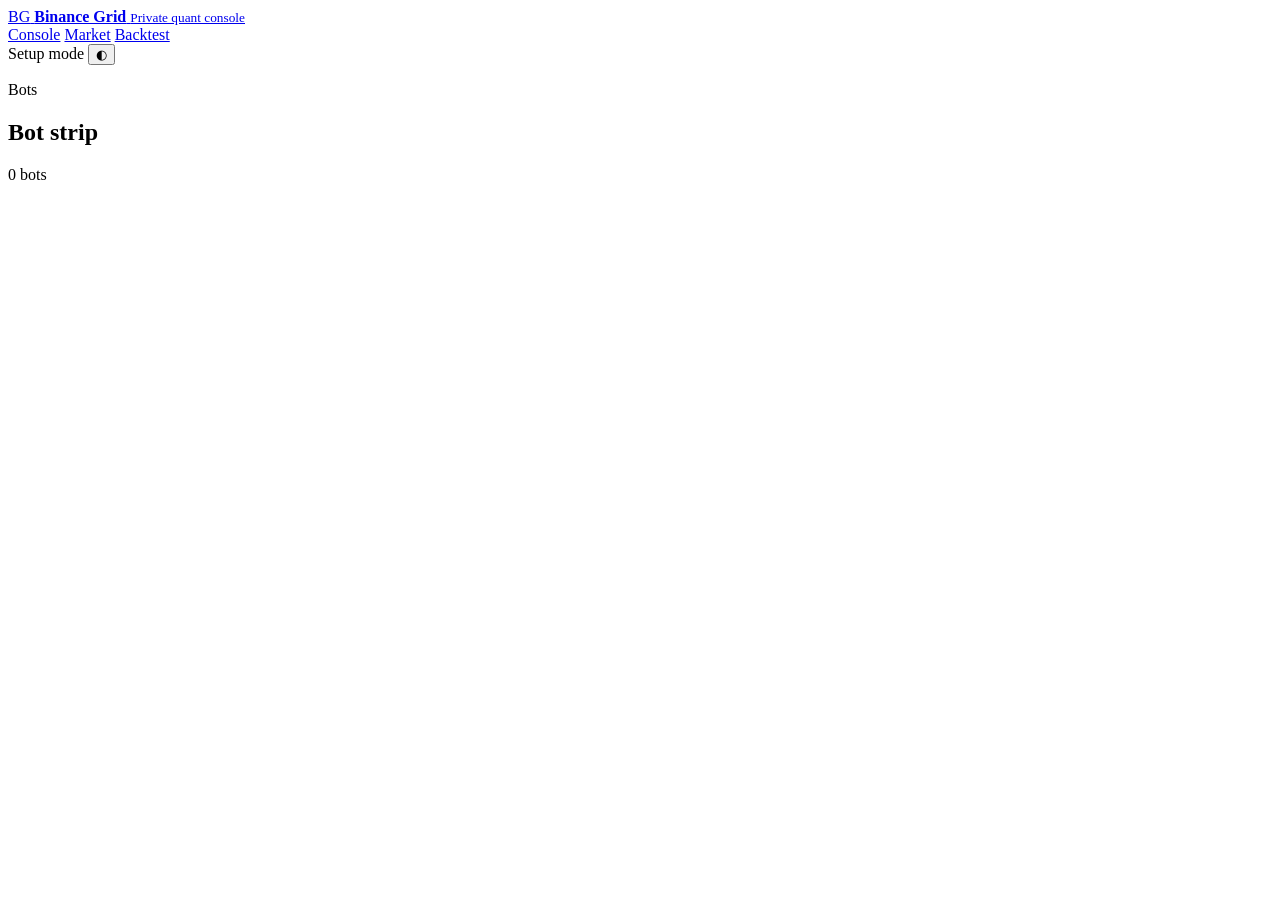
==== web/index.html @ d854d6f2 "added reusable UTC weekend chart shading" ====
<!doctype html>
<html lang="en">
  <head>
    <meta charset="utf-8" />
    <meta name="viewport" content="width=device-width, initial-scale=1" />
    <meta name="color-scheme" content="dark light" />
    <title>Binance Grid</title>
    <link rel="stylesheet" href="/styles.css" />
  </head>
  <body>
    <div class="app-shell">
      <header class="topbar">
        <a class="brand" href="/" aria-label="Binance Grid home">
          <span class="brand-mark">BG</span>
          <span>
            <strong>Binance Grid</strong>
            <small>Private quant console</small>
          </span>
        </a>

        <nav class="primary-nav" aria-label="Main navigation">
          <a class="active" href="/" aria-current="page">Console</a>
          <a href="/market.html">Market</a>
          <a href="/backtests.html">Backtest</a>
        </nav>

        <div class="topbar-actions">
          <span class="environment-pill"><span class="status-dot pending"></span> Setup mode</span>
          <button id="theme-toggle" class="icon-button" type="button" aria-label="Toggle color theme">
            <span aria-hidden="true">◐</span>
          </button>
        </div>
      </header>

      <main>
        <section class="bot-selector" aria-label="Bots">
          <div class="panel-heading">
            <div>
              <p class="eyebrow">Bots</p>
              <h2>Bot strip</h2>
            </div>
            <span id="bot-count" class="badge badge--muted">0 bots</span>
          </div>
          <div id="bot-strip" class="bot-strip"></div>
        </section>

        <section id="console-detail" class="console-detail" aria-live="polite"></section>
      </main>
    </div>

    <script src="/app.js"></script>
  </body>
</html>
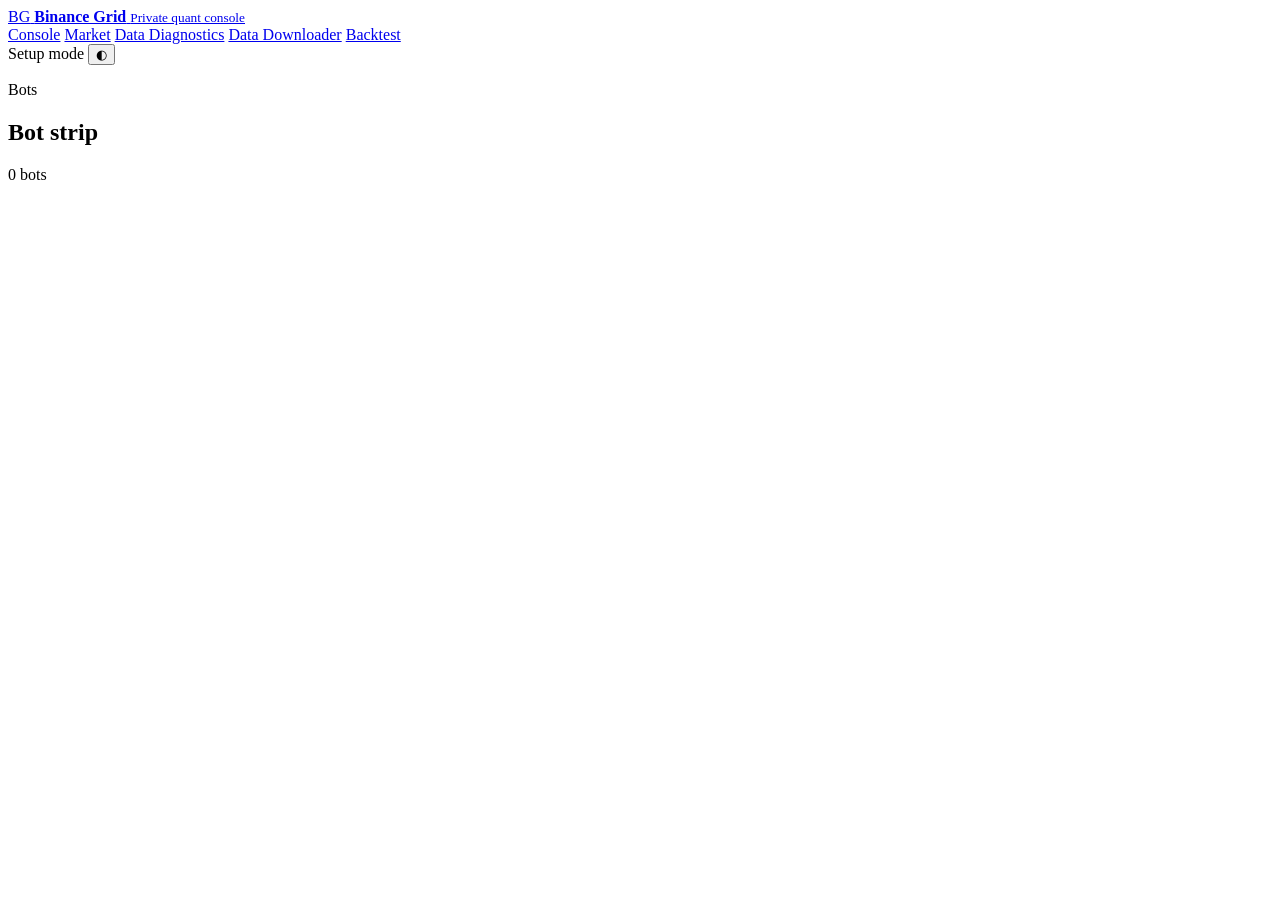
==== commit f1efcd57: "Simplify Data Downloader desktop layout" ====
--- a/web/index.html
+++ b/web/index.html
@@ -21,6 +21,8 @@
         <nav class="primary-nav" aria-label="Main navigation">
           <a class="active" href="/" aria-current="page">Console</a>
           <a href="/market.html">Market</a>
+          <a href="/data.html">Data Diagnostics</a>
+          <a href="/data-downloader.html">Data Downloader</a>
           <a href="/backtests.html">Backtest</a>
         </nav>
 
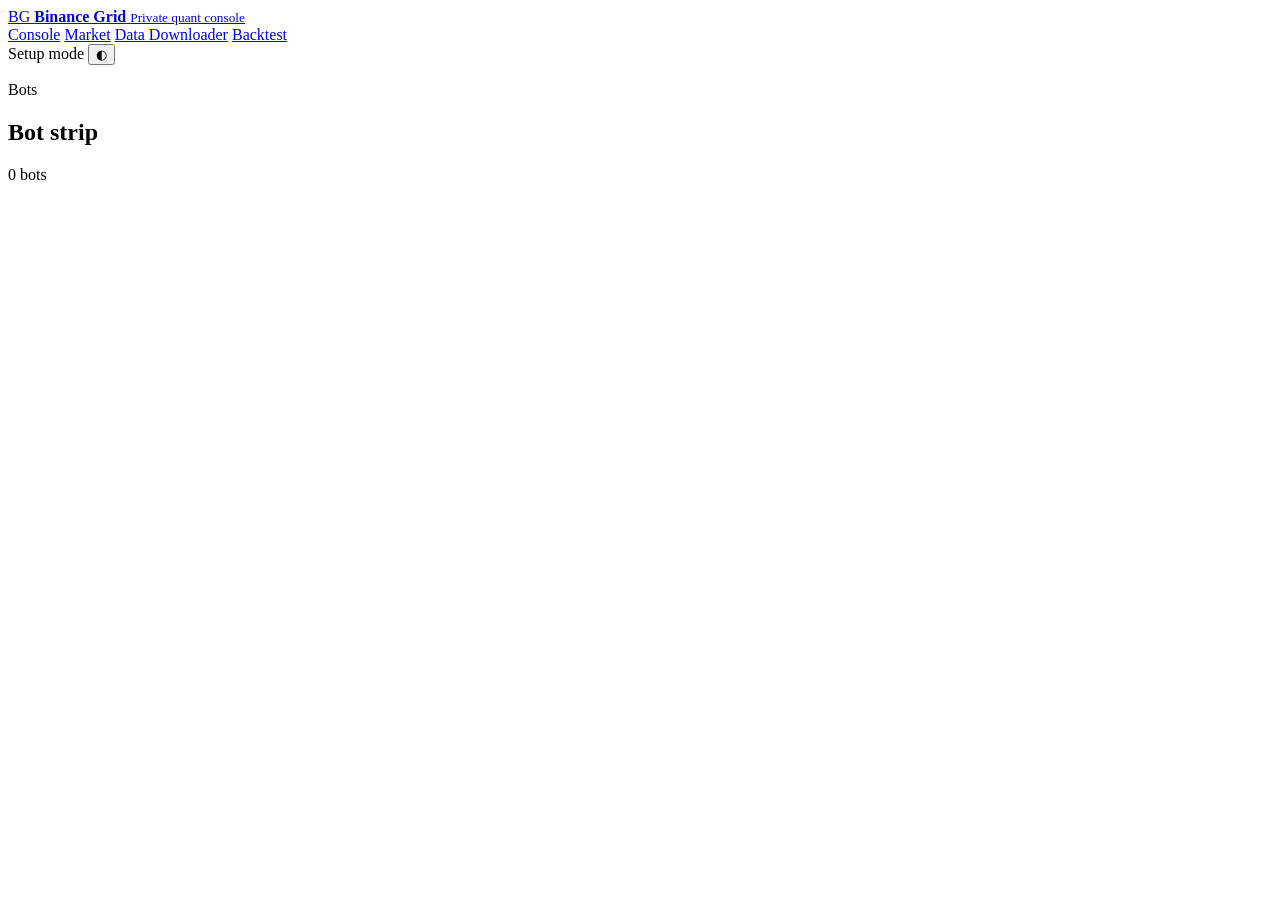
==== commit 6d23cdfe: "Clean up diagnostics and add ECharts metal session candidates" ====
--- a/web/index.html
+++ b/web/index.html
@@ -21,7 +21,6 @@
         <nav class="primary-nav" aria-label="Main navigation">
           <a class="active" href="/" aria-current="page">Console</a>
           <a href="/market.html">Market</a>
-          <a href="/data.html">Data Diagnostics</a>
           <a href="/data-downloader.html">Data Downloader</a>
           <a href="/backtests.html">Backtest</a>
         </nav>
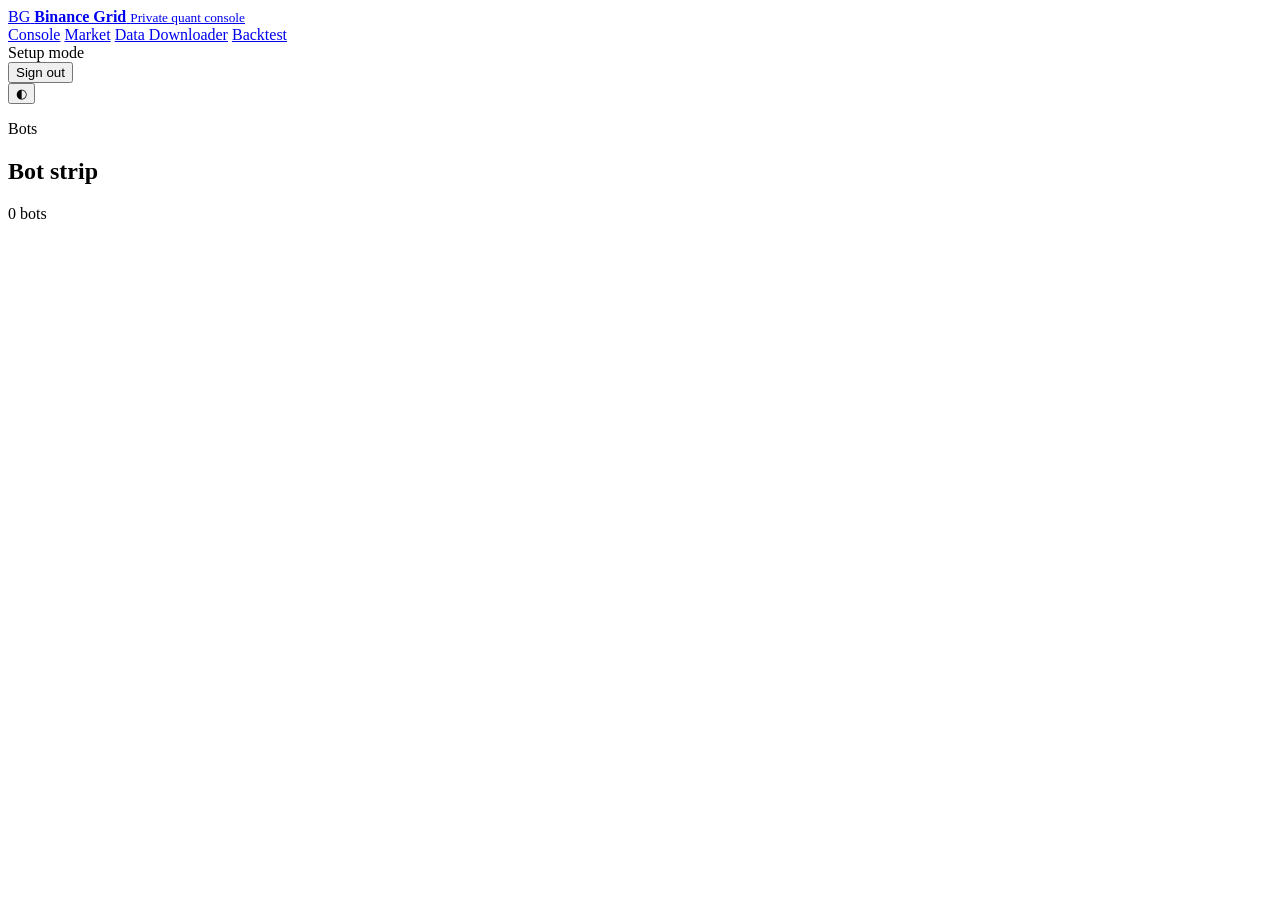
==== commit f58bd947: "Add full-site single-user authentication" ====
--- a/web/index.html
+++ b/web/index.html
@@ -27,6 +27,9 @@
 
         <div class="topbar-actions">
           <span class="environment-pill"><span class="status-dot pending"></span> Setup mode</span>
+          <form method="post" action="/logout">
+            <button class="button button--secondary" type="submit">Sign out</button>
+          </form>
           <button id="theme-toggle" class="icon-button" type="button" aria-label="Toggle color theme">
             <span aria-hidden="true">◐</span>
           </button>
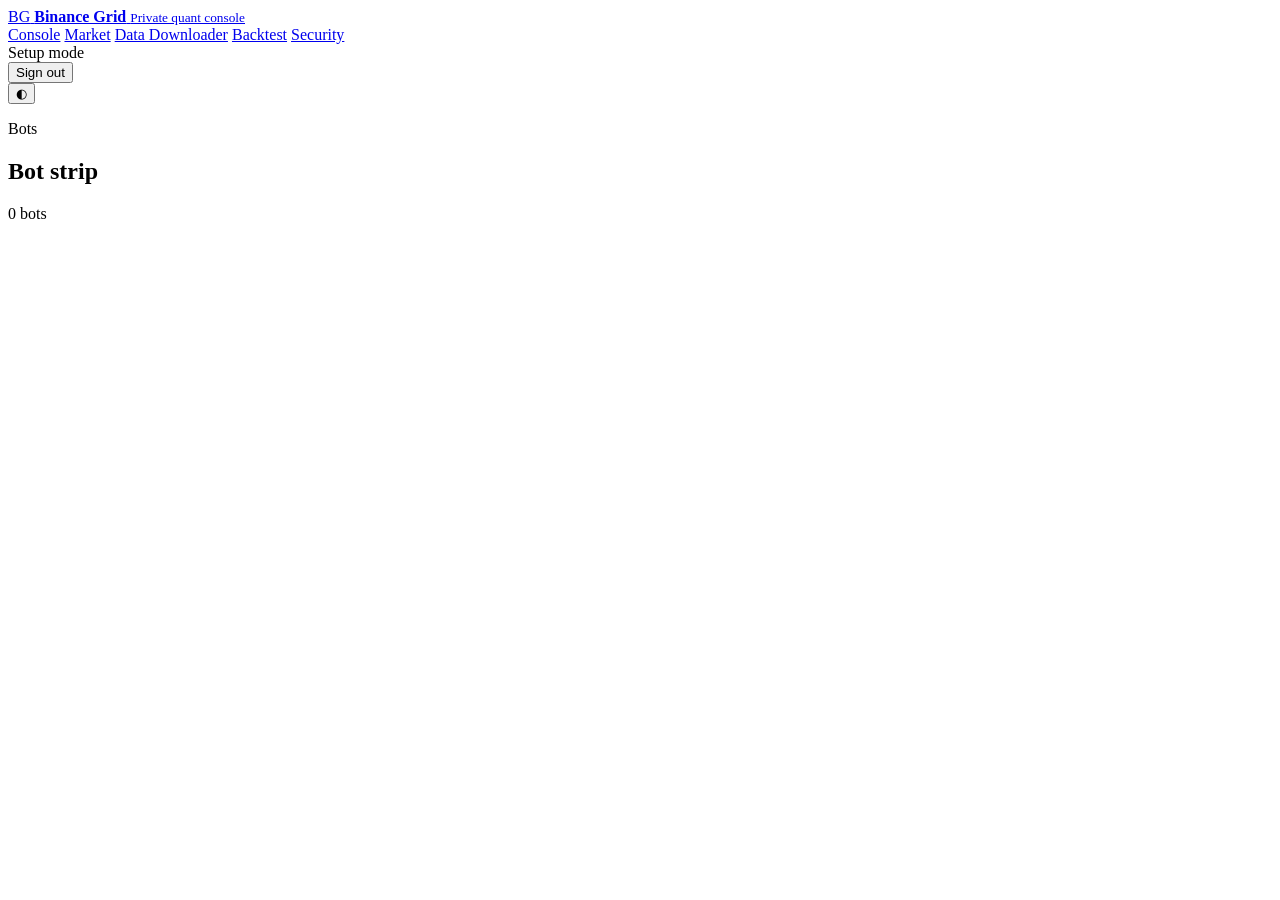
==== commit 012c9abd: "Add persistent authentication audit history" ====
--- a/web/index.html
+++ b/web/index.html
@@ -23,6 +23,7 @@
           <a href="/market.html">Market</a>
           <a href="/data-downloader.html">Data Downloader</a>
           <a href="/backtests.html">Backtest</a>
+          <a href="/security.html">Security</a>
         </nav>
 
         <div class="topbar-actions">
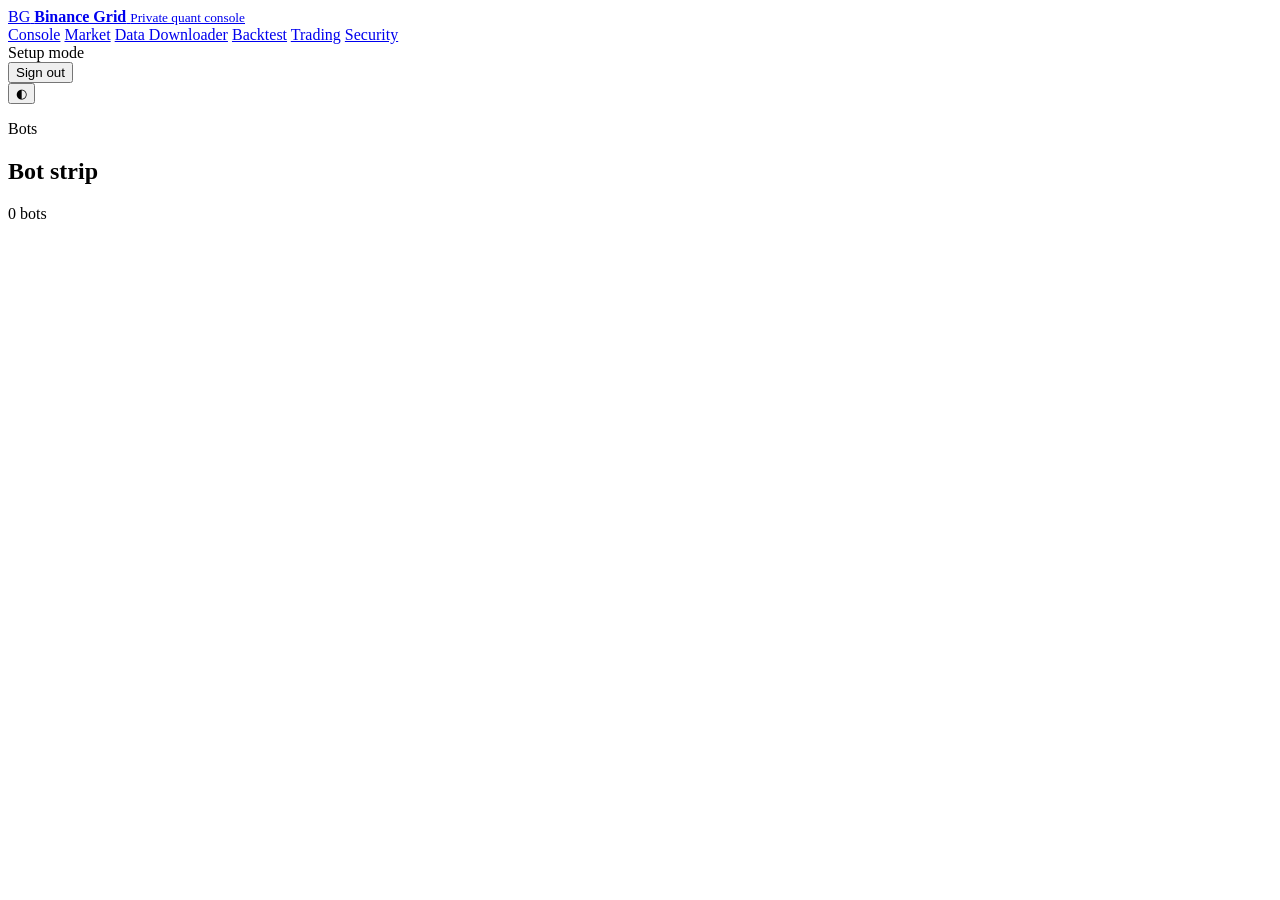
==== commit 635403b0: "Complete Phase 4.6A Trading page shell" ====
--- a/web/index.html
+++ b/web/index.html
@@ -23,6 +23,7 @@
           <a href="/market.html">Market</a>
           <a href="/data-downloader.html">Data Downloader</a>
           <a href="/backtests.html">Backtest</a>
+          <a href="/trading.html">Trading</a>
           <a href="/security.html">Security</a>
         </nav>
 
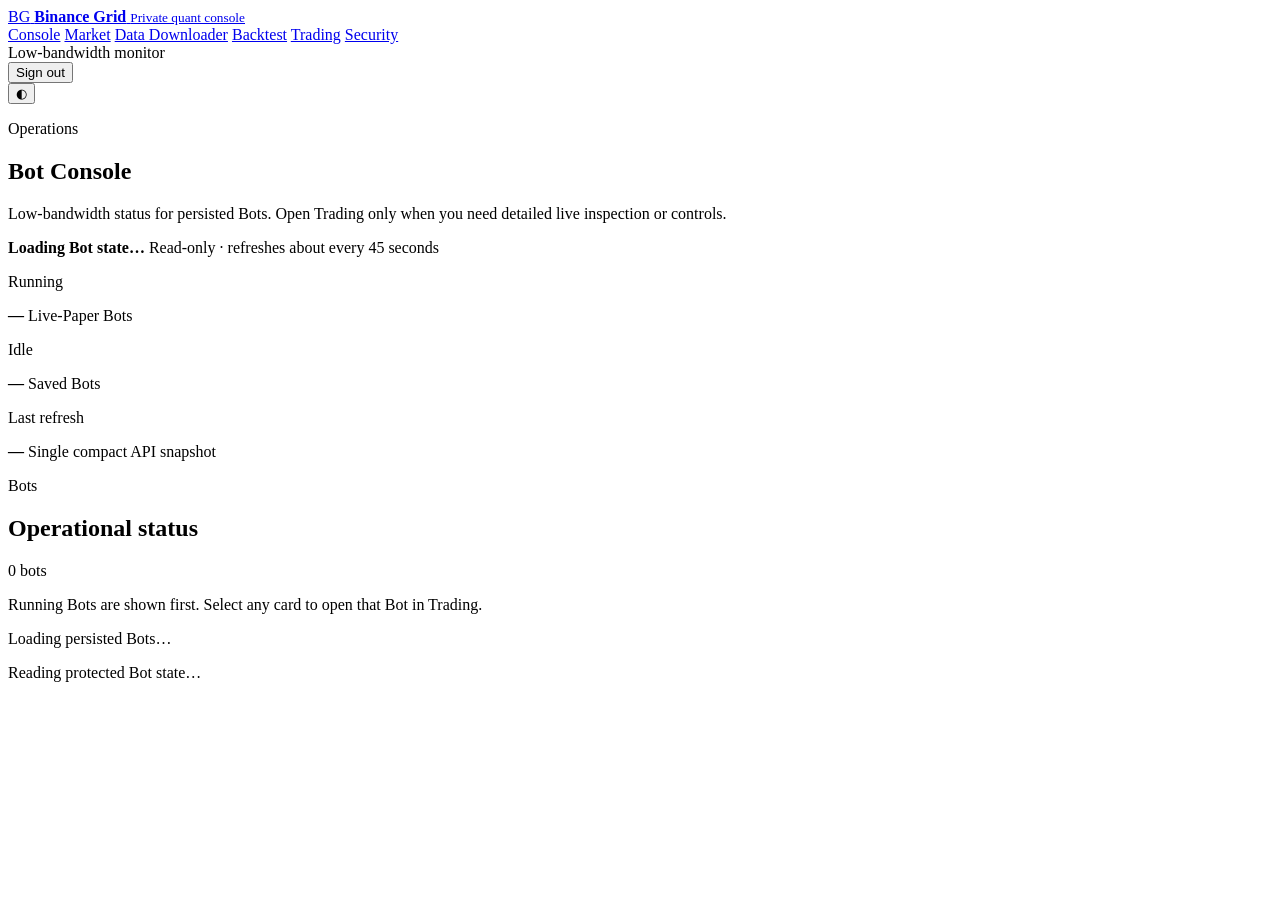
==== commit fcf2954a: "Build lightweight Bot operations Console" ====
--- a/web/index.html
+++ b/web/index.html
@@ -4,7 +4,7 @@
     <meta charset="utf-8" />
     <meta name="viewport" content="width=device-width, initial-scale=1" />
     <meta name="color-scheme" content="dark light" />
-    <title>Binance Grid</title>
+    <title>Binance Grid · Console</title>
     <link rel="stylesheet" href="/styles.css" />
   </head>
   <body>
@@ -28,7 +28,7 @@
         </nav>
 
         <div class="topbar-actions">
-          <span class="environment-pill"><span class="status-dot pending"></span> Setup mode</span>
+          <span class="environment-pill"><span id="console-top-dot" class="status-dot pending"></span><span id="console-top-label">Low-bandwidth monitor</span></span>
           <form method="post" action="/logout">
             <button class="button button--secondary" type="submit">Sign out</button>
           </form>
@@ -38,22 +38,54 @@
         </div>
       </header>
 
-      <main>
-        <section class="bot-selector" aria-label="Bots">
+      <main class="console-page">
+        <section class="page-heading console-page-heading" aria-labelledby="console-heading">
+          <div>
+            <p class="eyebrow">Operations</p>
+            <h1 id="console-heading">Bot Console</h1>
+            <p class="lede">Low-bandwidth status for persisted Bots. Open Trading only when you need detailed live inspection or controls.</p>
+          </div>
+          <div class="console-refresh-copy">
+            <strong id="console-refresh-label">Loading Bot state…</strong>
+            <span>Read-only · refreshes about every 45 seconds</span>
+          </div>
+        </section>
+
+        <section class="console-summary-grid" aria-label="Bot status summary">
+          <article class="status-card">
+            <div class="card-header"><p>Running</p><span class="status-dot live"></span></div>
+            <strong id="console-running-count">—</strong>
+            <span>Live-Paper Bots</span>
+          </article>
+          <article class="status-card">
+            <div class="card-header"><p>Idle</p><span class="status-dot pending"></span></div>
+            <strong id="console-idle-count">—</strong>
+            <span>Saved Bots</span>
+          </article>
+          <article class="status-card">
+            <div class="card-header"><p>Last refresh</p><span id="console-refresh-dot" class="status-dot loading"></span></div>
+            <strong id="console-last-refresh">—</strong>
+            <span>Single compact API snapshot</span>
+          </article>
+        </section>
+
+        <section class="panel console-bots-panel" aria-labelledby="console-bots-heading">
           <div class="panel-heading">
             <div>
               <p class="eyebrow">Bots</p>
-              <h2>Bot strip</h2>
+              <h2 id="console-bots-heading">Operational status</h2>
             </div>
-            <span id="bot-count" class="badge badge--muted">0 bots</span>
+            <span id="console-bot-count" class="badge badge--muted">0 bots</span>
           </div>
-          <div id="bot-strip" class="bot-strip"></div>
+          <p class="panel-note console-bots-note">Running Bots are shown first. Select any card to open that Bot in Trading.</p>
+          <div id="console-bot-grid" class="console-bot-grid" aria-live="polite">
+            <div class="console-empty">Loading persisted Bots…</div>
+          </div>
+          <p id="console-status" class="panel-note console-status" role="status">Reading protected Bot state…</p>
         </section>
-
-        <section id="console-detail" class="console-detail" aria-live="polite"></section>
       </main>
     </div>
 
-    <script src="/app.js"></script>
+    <script src="/app.js?v=2"></script>
   </body>
 </html>
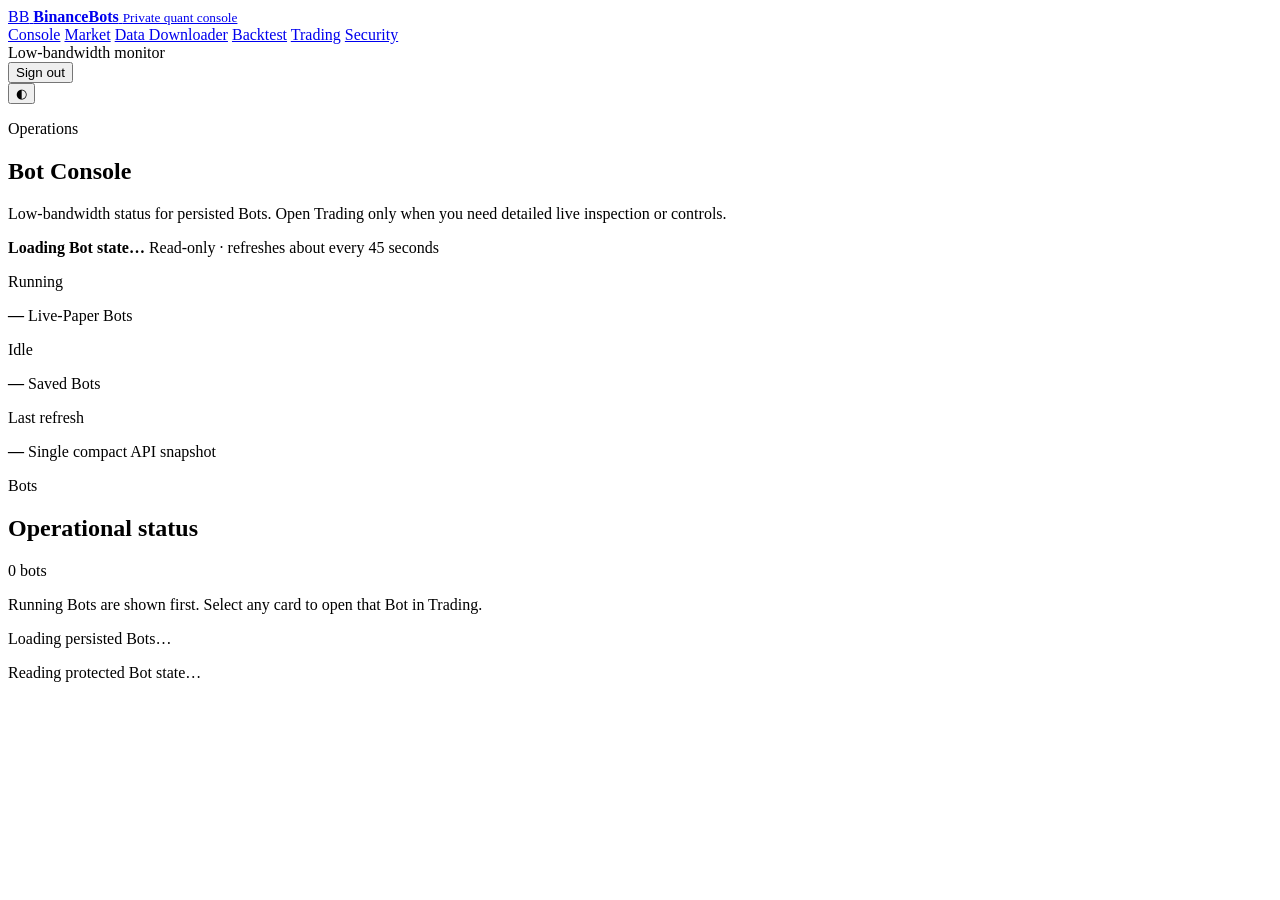
==== commit 4fff4ef5: "Rename BinanceBots application identity" ====
--- a/web/index.html
+++ b/web/index.html
@@ -4,16 +4,16 @@
     <meta charset="utf-8" />
     <meta name="viewport" content="width=device-width, initial-scale=1" />
     <meta name="color-scheme" content="dark light" />
-    <title>Binance Grid · Console</title>
+    <title>BinanceBots · Console</title>
     <link rel="stylesheet" href="/styles.css" />
   </head>
   <body>
     <div class="app-shell">
       <header class="topbar">
-        <a class="brand" href="/" aria-label="Binance Grid home">
-          <span class="brand-mark">BG</span>
+        <a class="brand" href="/" aria-label="BinanceBots home">
+          <span class="brand-mark">BB</span>
           <span>
-            <strong>Binance Grid</strong>
+            <strong>BinanceBots</strong>
             <small>Private quant console</small>
           </span>
         </a>
